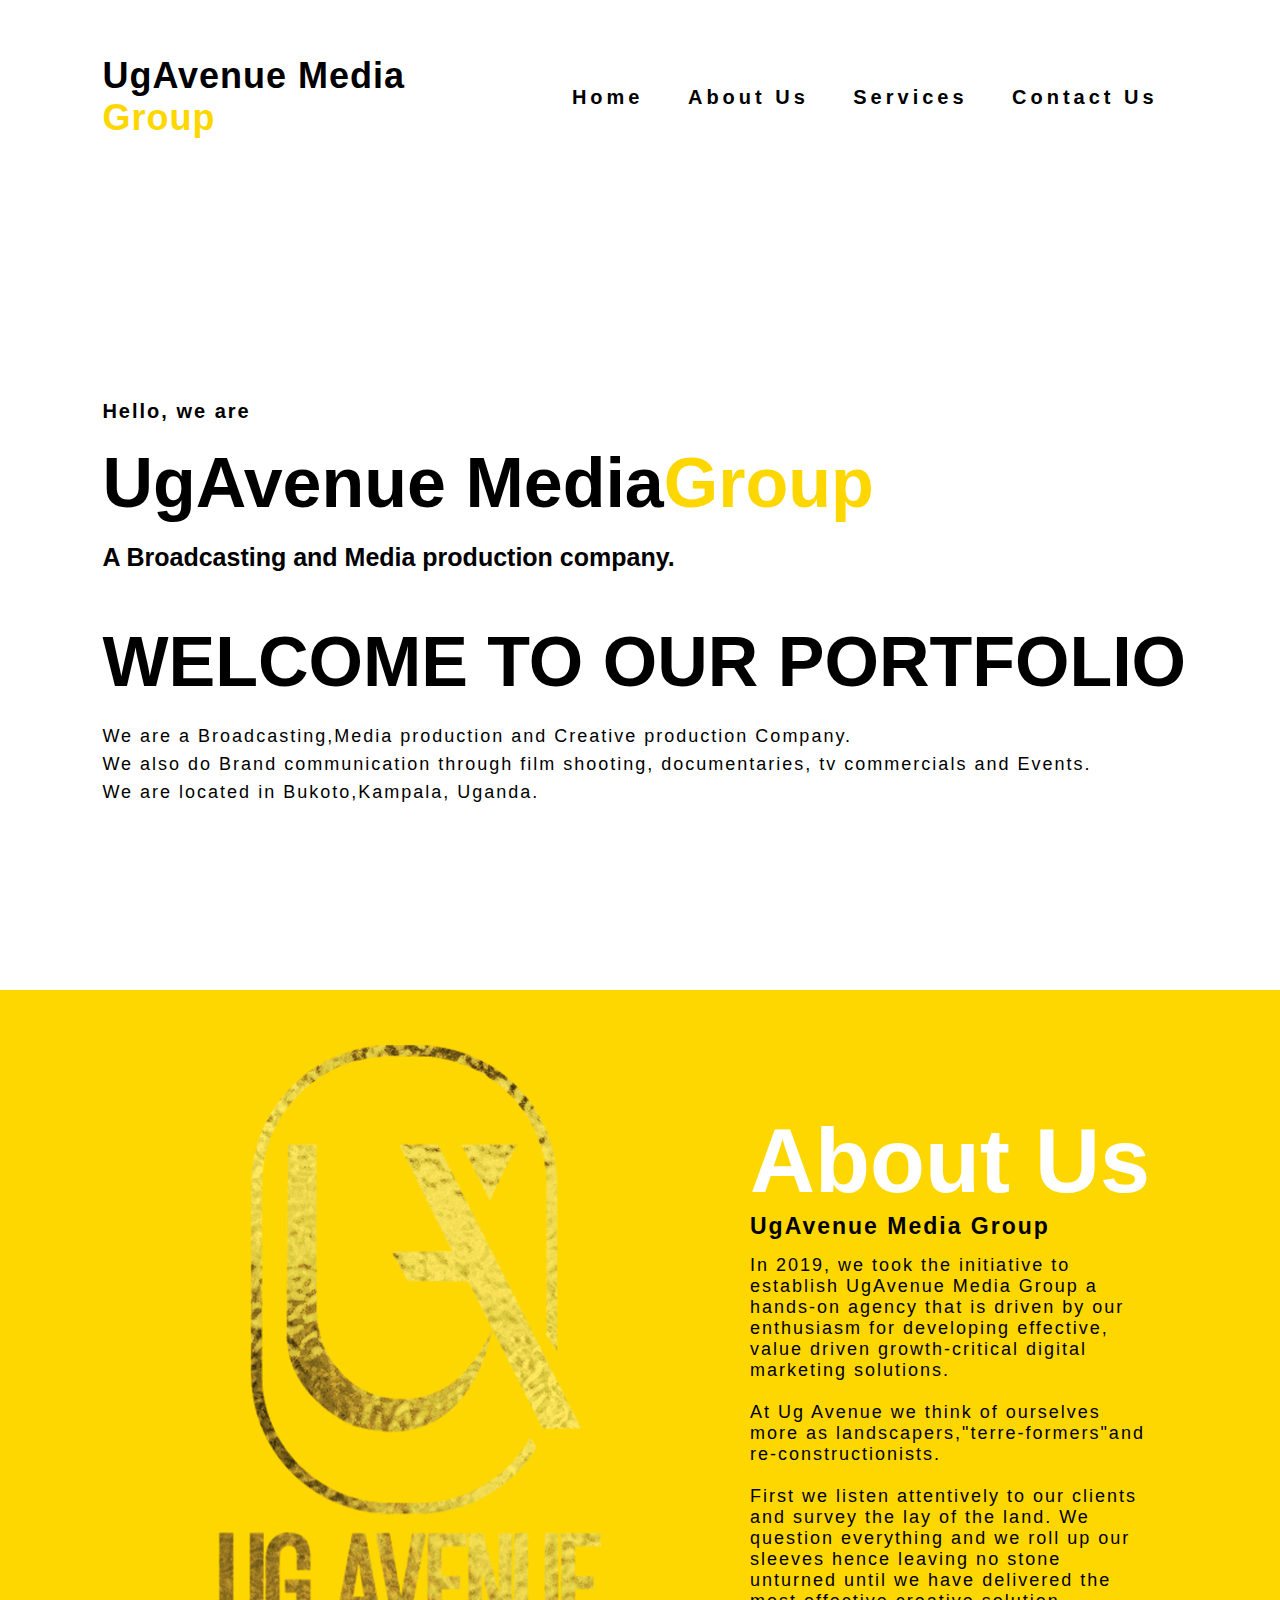
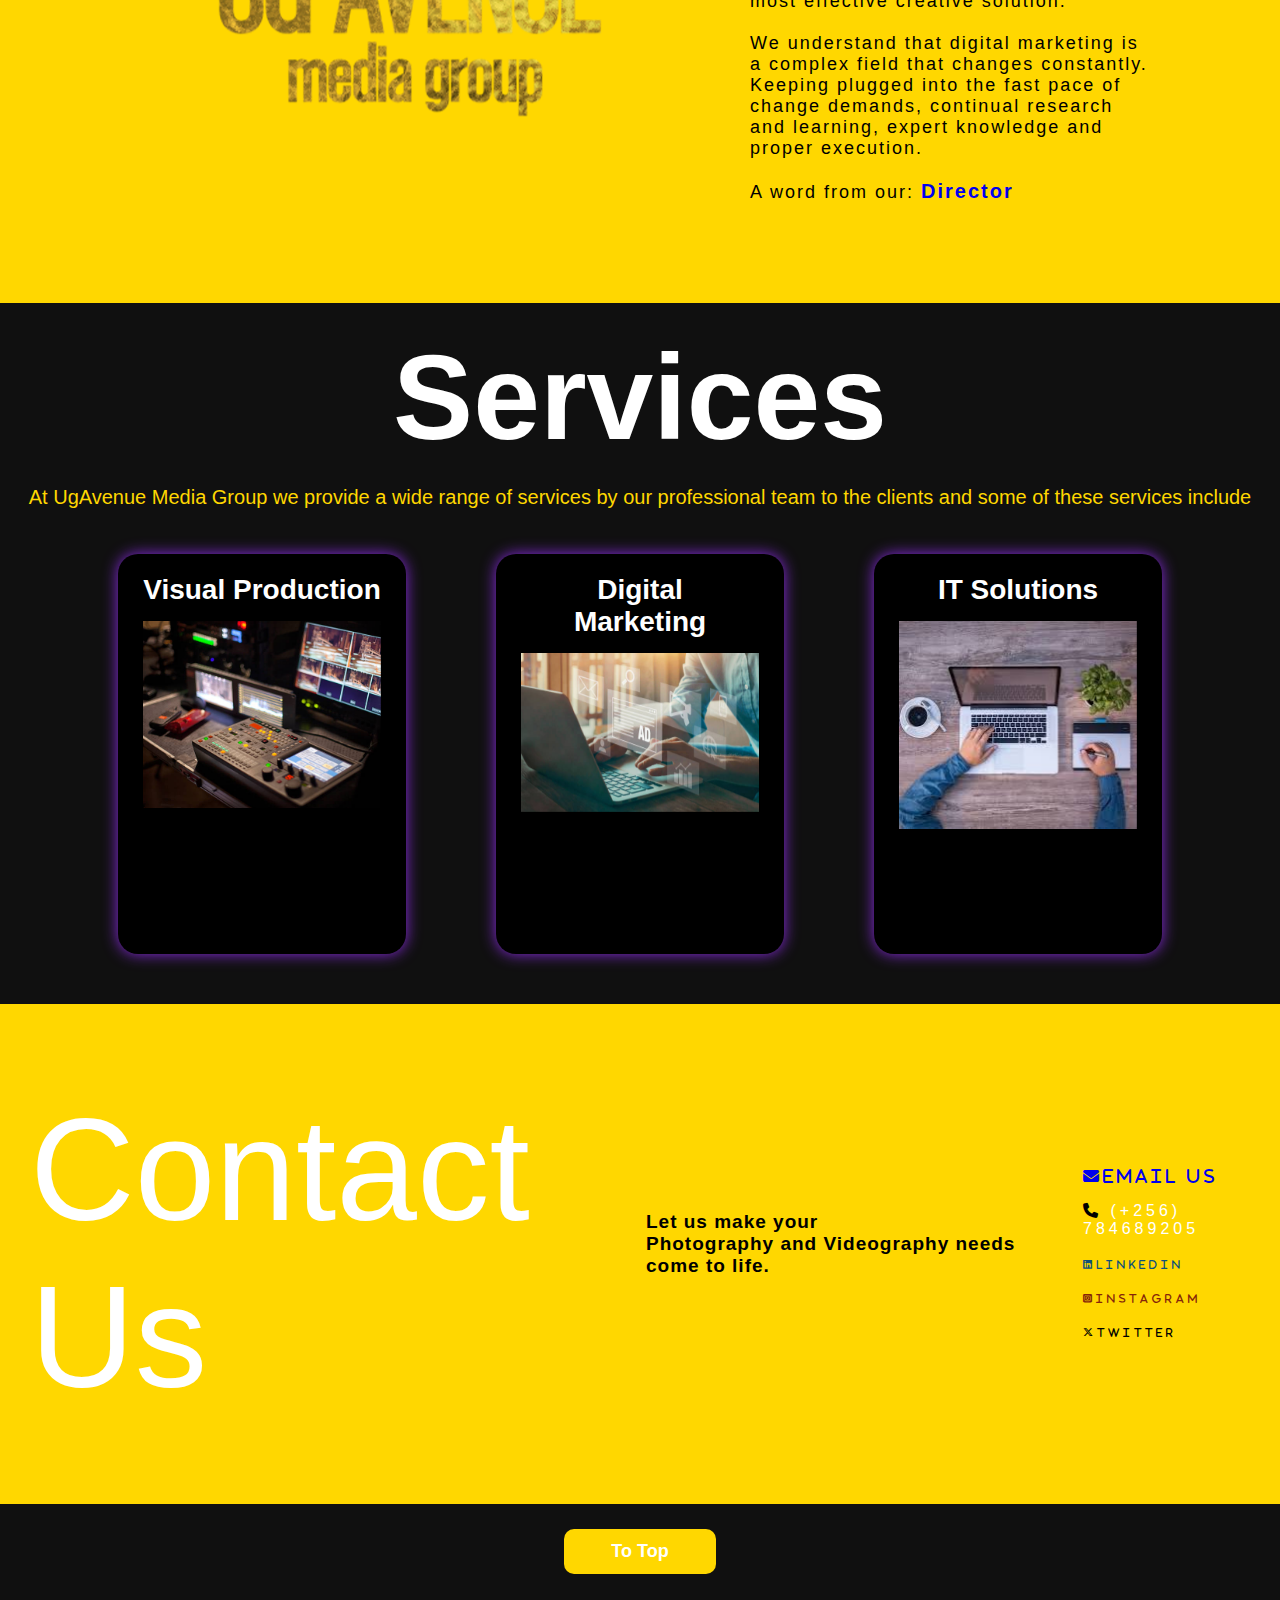
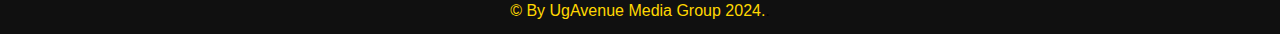
==== index.html @ b6311e84 "re-modify index file" ====
<!DOCTYPE html>
<html lang="en">
	<head>
		<meta charset="UTF-8" />
		<meta http-equiv="X-UA-Compatible" content="IE=edge" />
		<meta name="viewport" content="width=device-width, initial-scale=1.0" />
		<title>UgAvenue Media Group Portfolio</title>
		<link rel="icon" href="/ptfl.png" />
		<link rel="stylesheet" type="text/css" href="/styling/portfolio.css" />
		<link
			rel="stylesheet"
			href="https://cdnjs.cloudflare.com/ajax/libs/font-awesome/5.15.4/css/all.min.css"
		/>
		<link
			rel="stylesheet"
			href="https://cdnjs.cloudflare.com/ajax/libs/font-awesome/5.15.4/css/all.min.css"
		/>
		<link
			rel="stylesheet"
			href="https://cdnjs.cloudflare.com/ajax/libs/font-awesome/6.5.2/css/all.min.css"
		/>
	</head>
	<body>
		<!--here Section start-->
		<div class="wrapper">
			<div class="hero">
				<nav>
					<h2 class="logo">
						UgAvenue Media <br />
						<span>Group</span>
					</h2>
					<ul class="navbar-nav me-auto mt-2 mt-lg-0">
						<li><a href="#">Home</a></li>
						<li><a href="/html/about_us.html">About Us</a></li>
						<li><a href="/html/services.html">Services</a></li>
						<li><a href="/html/contact_us.html">Contact Us</a></li>
					</ul>
				</nav>

				<div class="content">
					<h4>Hello, we are</h4>
					<h1>UgAvenue Media<span>Group</span></h1>
					<h3>A Broadcasting and Media production company.</h3>
					<p class="wp">WELCOME TO OUR PORTFOLIO</p>
					<p class="me">
						We are a Broadcasting,Media production and Creative production Company.
						<br />

						We also do Brand communication through film shooting, documentaries, tv
						commercials and Events.
						<br />

						We are located in Bukoto,Kampala, Uganda.
					</p>
				</div>
			</div>

			<!---About section--->
			<section class="about">
				<div class="imgContainer">
					<img src="/public/logo.jpg" />
				</div>
				<div class="main">
					<div class="about-text">
						<h2 id="about us">About Us</h2>
						<h5>UgAvenue Media Group</h5>
						<p>
							In 2019, we took the initiative to establish UgAvenue Media Group a
							hands-on agency that is driven by our enthusiasm for developing
							effective, value driven growth-critical digital marketing solutions.
							<br />
							<br />
							At Ug Avenue we think of ourselves more as
							landscapers,"terre-formers"and re-constructionists. <br />
							<br />
							First we listen attentively to our clients and survey the lay of the
							land. We question everything and we roll up our sleeves hence leaving no
							stone unturned until we have delivered the most effective creative
							solution. <br />
							<br />
							We understand that digital marketing is a complex field that changes
							constantly. Keeping plugged into the fast pace of change demands,
							continual research and learning, expert knowledge and proper execution.
							<br />
							<br />
							A word from our:
							<a class="dir" href="/html/director.html">Director</a>
						</p>
					</div>
				</div>
			</section>

			<!---Service section--->
			<div class="service">
				<div class="title">
					<h2 id="services">Services</h2>
					<p class="g">
						At UgAvenue Media Group we provide a wide range of services by our
						professional team to the clients and some of these services include
					</p>
				</div>

				<div class="cards">
					<figure class="card">
						<div class="corner left-top"></div>
						<div class="corner right-top"></div>
						<div class="corner right-bottom"></div>
						<div class="corner left-bottom"></div>
						<h5>Visual Production</h5>
						<img src="/public/visual studio .jpg" alt="Lakeview" />
						<figcaption>
							<p>
								We offer a range of services related to creating visual content.
								These include video production, <br />
								photography, animation, graphic designing,visual effects. <br />
								We also provide concept development , scriptwriting, casting,
								location scouting, project management etc. <br />
								We handle everything from ideation to the final product hence
								meeting the client's visual communication needs.
							</p>
						</figcaption>
					</figure>

					<figure class="card">
						<div class="corner left-top"></div>
						<div class="corner right-top"></div>
						<div class="corner right-bottom"></div>
						<div class="corner left-bottom"></div>
						<h5>
							Digital <br />
							Marketing
						</h5>
						<img src="/public/digital market .jpg" alt="Lakeview" />
						<figcaption>
							<p>
								We offer a wide range of services to help businesses improve their
								online presence and reach their target audience effectively. <br />
								Some of the services we offer to our customers include Search Engine
								Optimization(SEO),Social Media Marketing,Pay-Per-Click services,
								<br />
								Content Marketing, Email Marketing, Digital Analytics and many more
								services.
							</p>
						</figcaption>
					</figure>

					<figure class="card">
						<div class="corner left-top"></div>
						<div class="corner right-top"></div>
						<div class="corner right-bottom"></div>
						<div class="corner left-bottom"></div>
						<h5>IT Solutions</h5>
						<img src="/public/wed dev.jpg" alt="Lakeview" />
						<figcaption class="p3">
							<p>
								We offer various services to address the technological needs of
								businesses. <br />
								These services include: <br />
								Software Development, IT Consulting, NetworkInfrastructure, Cloud
								Services, IT Support and Managed Services,Web Development and Design
								etc.
							</p>
						</figcaption>
					</figure>
				</div>
			</div>

			<!---Contact Me--->
			<div class="contact-me">
				<h7 id="contact us">Contact Us</h7>
				<p>
					Let us make your <br />
					Photography and Videography needs come to life.
				</p>
				<div class="contact-list">
					<ul>
						<li>
							<a href="Ugavenuemed273@gmail.com"
								><i class="fas fa-envelope">Email Us</i></a
							>
							<!-- Email -->
						</li>
						<li>
							<!-- Phone -->
							<i class="fas fa-phone"></i><span></span> (+256) 784689205
							<!-- Phone -->
						</li>
						<li>
							<a href="https://www.linkedin.com/company/ug-avenue-media-group/"
								><i class="fab fa-linkedin">LinkedIn</i></a
							>
							<!-- LinkedIn -->
						</li>
						<li>
							<a
								href="https://www.instagram.com/ugavenuemediagroup?utm_source=qr&igsh=c3E4dmhkbDN1emJu"
								><i class="fab fa-square-instagram">Instagram</i></a
							>
							<!-- Instagram -->
						</li>
						<li>
							<a href="https://x.com/ugavenuemedia?t=0ZQF8K1iYysjP3CqoVPIOQ&s=09"
								><i class="fa-brands fa-x-twitter">Twitter</i></a
							>
							<!-- X-twitter -->
						</li>
					</ul>
				</div>
			</div>

			<!---footer--->
			<footer>
				<button type="button">
					<a href="">To Top</a>
				</button>
				<br />
				<p class="end"><span>&copy; By UgAvenue Media Group 2024.</span>.</p>
			</footer>
		</div>
	</body>
</html>
---- styling/portfolio.css ----
:root {
	--offset: 1rem;
}

* {
	padding: 0;
	margin: 0;
	font-family: sans-serif;
	box-sizing: border-box;
}

.wrapper {
	width: 100%;
	height: 100vh;
}

.hero {
	height: 110vh;
	width: 100%;
	background-color: white;
}

nav {
	display: flex;
	align-items: center;
	justify-content: space-between;
	padding-top: 55px;
	padding-left: 8%;
	padding-right: 8%;
}

.logo {
	color: black;
	font-size: 36px;
	letter-spacing: 1px;
	cursor: pointer;
}

span {
	color: gold;
}

nav ul li {
	list-style-type: none;
	display: inline-block;
	padding: 10px 20px;
}

nav ul li a {
	color: black;
	text-decoration: none;
	font-size: 20px;
	font-weight: bold;
	text-transform: capitalize;
}

nav ul li a:hover {
	color: gold;
	transition: 0.2s;
	transform: translateY(-5px);
}

.dir {
	display: inline-block;
	text-decoration: none;
	font-size: 20px;
	font-weight: bold;
	text-transform: capitalize;
}

.dir:hover {
	transition: 0.2s;
	transition: transform 0.4s;
	transform: scale(1.2);
}

.content {
	position: absolute;
	top: 67%;
	left: 8%;
	transform: translateY(-50%);
}

h1 {
	color: black;
	margin: 20px 0px 20px;
	font-size: 70px;
}

h3 {
	color: black;
	font-size: 25px;
	margin-bottom: 50px;
}

h4 {
	color: black;
	letter-spacing: 2px;
	font-size: 20px;
}

.wp {
	color: black;
	margin: 20px 0px 20px;
	font-size: 70px;
	align-items: center;
	justify-content: center;
	font-weight: bold;
}

.me {
	color: black;
	letter-spacing: 2px;
	line-height: 28px;
	font-size: 18px;
}

.about {
	width: 100%;
	background-color: gold;
}

.main {
	width: 405px;
	margin: 0px 750px;
	display: flex;
	align-items: center;
	justify-content: space-around;
	padding: 100px 0px;
}

.imgContainer {
	width: 1pc;
	height: 1px;
	width: 44pc;
	padding-top: 20px;
	margin-left: 20px;
}

.about-text h2 {
	color: white;
	font-size: 90px;
	text-transform: capitalize;
	font-family: sans-serif;
}

.about-text h5 {
	color: black;
	letter-spacing: 2px;
	font-size: 23px;
	text-transform: capitalize;
}

.about-text p {
	color: black;
	letter-spacing: 2px;
	font-size: 18px;
}

.service {
	background: #101010;
	width: 100%;
	padding: 5px 0px;
}

.title h2 {
	color: white;
	font-size: 120px;
	width: 1130px;
	margin: 20px auto;
	text-align: center;
	font-family: sans-serif;
}

.g {
	color: gold;
	display: flex;
	justify-content: center;
	font-family: sans-serif;
	font-size: 20px;
}

.cards {
	display: flex;
	justify-content: center;
	align-items: center;
	min-height: 400px;
}

/* ************************************************************************* */

.card {
	position: relative;
	overflow: hidden;
	max-width: 18rem;
	max-height: 25rem;
	height: 25rem;
	width: 100%;
	padding: 20px 25px;
	margin: 45px;
	color: #fff;
	background: #000;
	text-align: center;
	border-radius: 20px;
	box-shadow: 0px 0px 5px #0000, 0px 0px 15px blueviolet;
	cursor: pointer;
}

.card:hover {
	transform: translateY(-10px);
	box-shadow: #222 1px 0 5px;
	transform: scale(1.1);
	transition: ease-in-out 0.8s;
}

h5 {
	color: white;
	font-size: 28px;
	margin-bottom: 15px;
}

.card img {
	max-width: 100%;
	object-fit: cover;
	backface-visibility: hidden;
	vertical-align: top;
	transition: all 0.3s ease;
}

.corner::before,
.corner::after {
	position: absolute;
	content: "";
	background: #fff;
	z-index: 1;
	opacity: 0;
	transition: all 0.4s ease;
}

.left-top::before,
.left-top::after {
	top: var(--offset);
	left: var(--offset);
}

.right-top::before,
.right-top::after {
	top: var(--offset);
	right: var(--offset);
}

.right-bottom::before,
.right-bottom::after {
	bottom: var(--offset);
	right: var(--offset);
}

.left-bottom::before,
.left-bottom::after {
	bottom: var(--offset);
	left: var(--offset);
}

.corner::before {
	width: 0;
	height: 1px;
}

.corner::after {
	height: 0;
	width: 1px;
}

.card figcaption {
	position: absolute;
	text-align: center;
	top: 8%;
	left: 50%;
	max-width: 20rem;
	width: 100%;
	transform: translate(-50%, 50%);
}

.card p {
	opacity: 0;
	font-size: 0.96rem;
	color: rgb(244, 194, 194);
	font-family: "Poppins", sans-serif;
	letter-spacing: 0.1rem;
	transition: all 0.4s ease;
}

.card:hover {
	zoom: 1;
	filter: alpha(opacity=20);
	opacity: 0.9;
}

.card:hover .corner::before {
	width: 40px;
	opacity: 1;
	transition-delay: 0.2s;
}

.card:hover .corner::after {
	height: 40px;
	opacity: 1;
	transition-delay: 0.2s;
}

.card:hover p {
	opacity: 2;
	transition-delay: 0.3s;
}

/* ******************************************************************************************* */

.contact-me {
	width: 100%;
	height: 500px;
	display: flex;
	align-items: center;
	justify-content: center;
	background: gold;
}

h7 {
	color: white;
	font-size: 145px;
	font-family: sans-serif;
	margin-left: 30px;
}

.contact-me p {
	color: black;
	font-size: 19px;
	font-family: sans-serif;
	letter-spacing: 1px;
	font-weight: bold;
	margin-bottom: 20px;
}

.fa-phone {
	font-size: 15px;
	color: black; /* Phone*/
}

.fa-envelope {
	font-size: px17;
}

.fa-square-instagram {
	font-size: 10px;
	color: #85250a; /* Instagram */
}

.fa-linkedin {
	font-size: 10px;
	color: #0d507a; /* LinkedIn */
}

.fa-x-twitter {
	font-size: 10px;
	color: #000; /* Twitter*/
}

ul {
	list-style: none;
}

.links {
	display: flex;
	justify-content: center;
	margin-top: 20px;
}

li {
	color: #fff;
	padding: 8px;
	letter-spacing: 4px;
}

footer {
	position: relative;
	width: 100%;
	height: 130px;
	background: #101010;
	display: flex;
	flex-direction: column;
	align-items: center;
	justify-content: center;
}

button {
	font-size: 18px;
	border-radius: 10px;
	padding: 10px 45px;
	background-color: gold;
	border: 2px solid transparent;
	font-weight: bold;
	transition: transform 0.4s;
	margin: 10px;
}

button:hover {
	transform: scale(1.2);
}

button a {
	text-decoration: none;
	color: white;
}
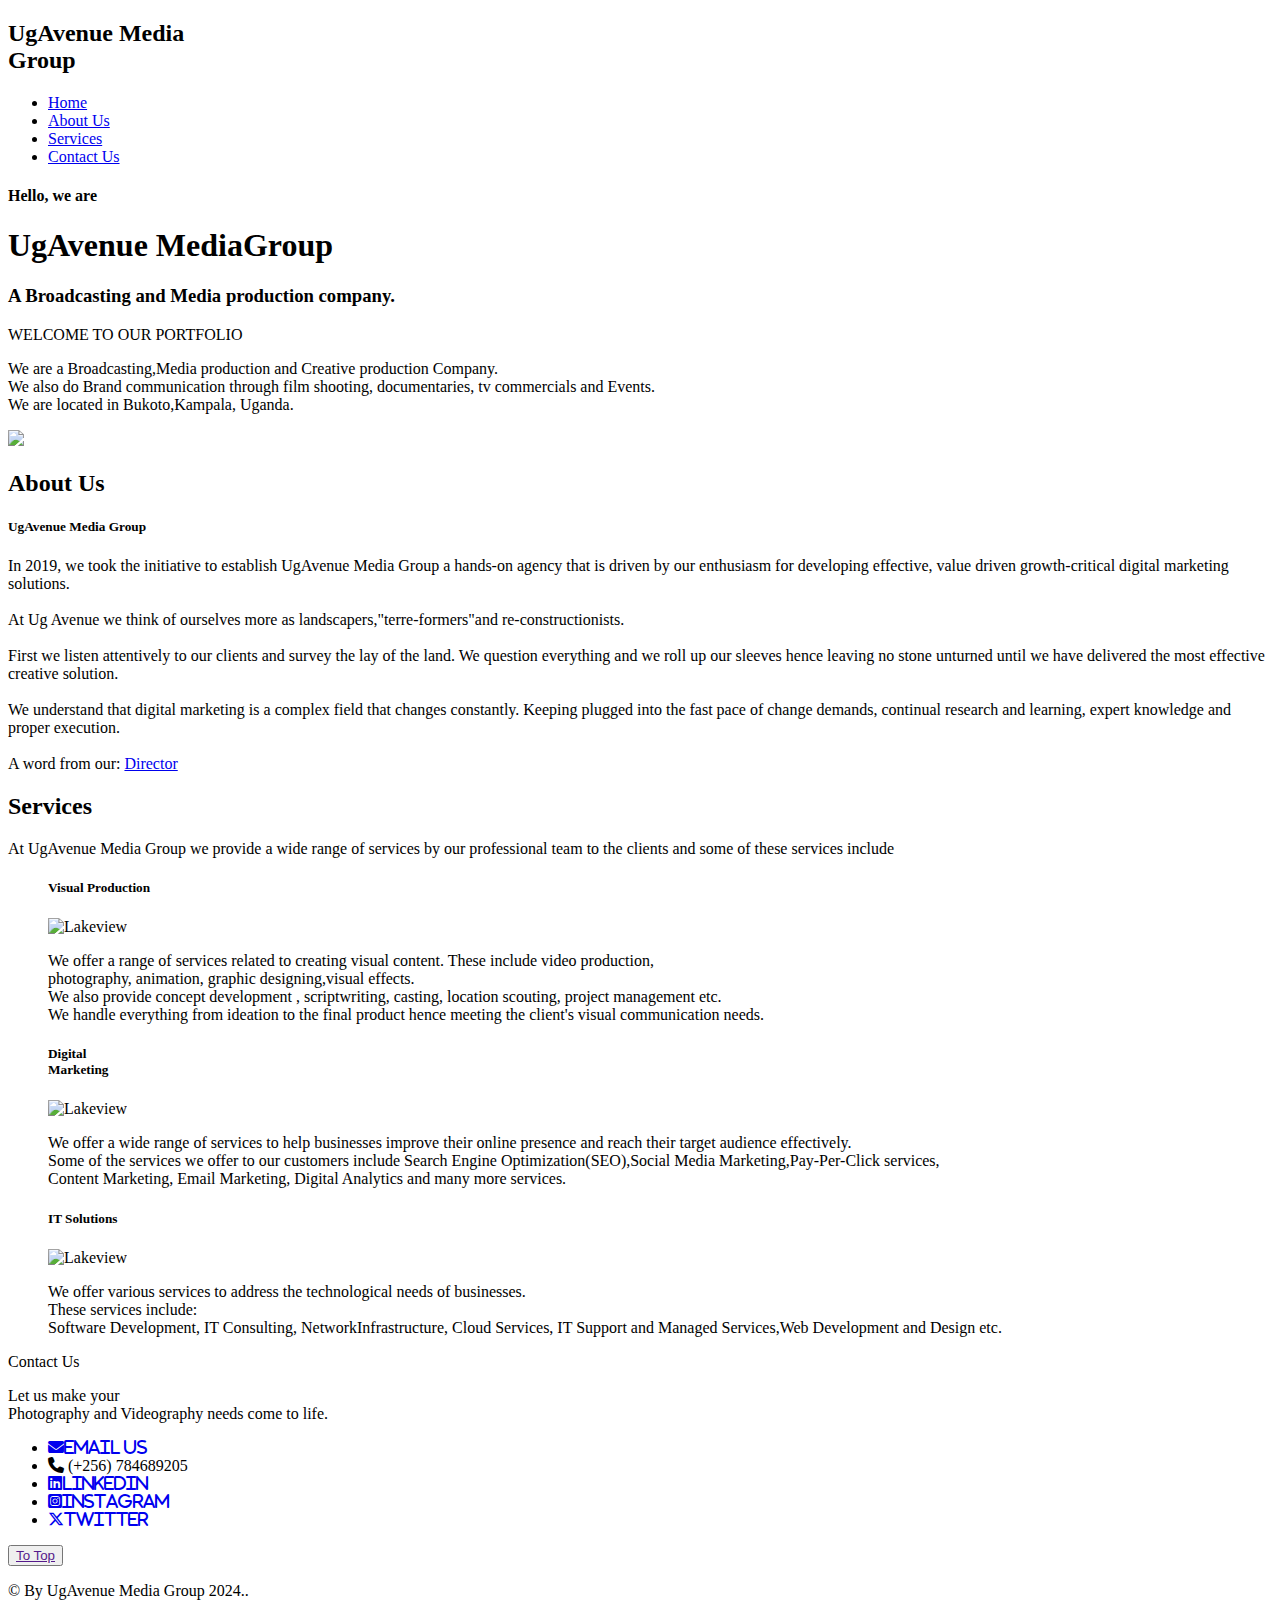
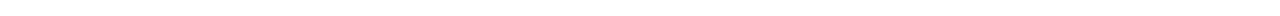
==== commit 471136ac: "add a base tag" ====
--- a/index.html
+++ b/index.html
@@ -4,9 +4,10 @@
 		<meta charset="UTF-8" />
 		<meta http-equiv="X-UA-Compatible" content="IE=edge" />
 		<meta name="viewport" content="width=device-width, initial-scale=1.0" />
+		<base href="https://username.github.io/repository/" />
 		<title>UgAvenue Media Group Portfolio</title>
 		<link rel="icon" href="/ptfl.png" />
-		<link rel="stylesheet" type="text/css" href="/styling/portfolio.css" />
+		<link rel="stylesheet" href="/portfolio.css" />
 		<link
 			rel="stylesheet"
 			href="https://cdnjs.cloudflare.com/ajax/libs/font-awesome/5.15.4/css/all.min.css"
@@ -31,9 +32,9 @@
 					</h2>
 					<ul class="navbar-nav me-auto mt-2 mt-lg-0">
 						<li><a href="#">Home</a></li>
-						<li><a href="/html/about_us.html">About Us</a></li>
-						<li><a href="/html/services.html">Services</a></li>
-						<li><a href="/html/contact_us.html">Contact Us</a></li>
+						<li><a href="/about_us.html">About Us</a></li>
+						<li><a href="/services.html">Services</a></li>
+						<li><a href="/contact_us.html">Contact Us</a></li>
 					</ul>
 				</nav>
 
@@ -58,7 +59,7 @@
 			<!---About section--->
 			<section class="about">
 				<div class="imgContainer">
-					<img src="/public/logo.jpg" />
+					<img src="/logo.jpg" />
 				</div>
 				<div class="main">
 					<div class="about-text">
@@ -84,7 +85,7 @@
 							<br />
 							<br />
 							A word from our:
-							<a class="dir" href="/html/director.html">Director</a>
+							<a class="dir" href="/director.html">Director</a>
 						</p>
 					</div>
 				</div>
@@ -107,7 +108,7 @@
 						<div class="corner right-bottom"></div>
 						<div class="corner left-bottom"></div>
 						<h5>Visual Production</h5>
-						<img src="/public/visual studio .jpg" alt="Lakeview" />
+						<img src="/visual studio .jpg" alt="Lakeview" />
 						<figcaption>
 							<p>
 								We offer a range of services related to creating visual content.
@@ -130,7 +131,7 @@
 							Digital <br />
 							Marketing
 						</h5>
-						<img src="/public/digital market .jpg" alt="Lakeview" />
+						<img src="/digital market .jpg" alt="Lakeview" />
 						<figcaption>
 							<p>
 								We offer a wide range of services to help businesses improve their
@@ -150,7 +151,7 @@
 						<div class="corner right-bottom"></div>
 						<div class="corner left-bottom"></div>
 						<h5>IT Solutions</h5>
-						<img src="/public/wed dev.jpg" alt="Lakeview" />
+						<img src="/wed dev.jpg" alt="Lakeview" />
 						<figcaption class="p3">
 							<p>
 								We offer various services to address the technological needs of
--- a/portfolio.css
+++ b/portfolio.css
@@ -0,0 +1,412 @@
+:root {
+	--offset: 1rem;
+}
+
+* {
+	padding: 0;
+	margin: 0;
+	font-family: sans-serif;
+	box-sizing: border-box;
+}
+
+.wrapper {
+	width: 100%;
+	height: 100vh;
+}
+
+.hero {
+	height: 110vh;
+	width: 100%;
+	background-color: white;
+}
+
+nav {
+	display: flex;
+	align-items: center;
+	justify-content: space-between;
+	padding-top: 55px;
+	padding-left: 8%;
+	padding-right: 8%;
+}
+
+.logo {
+	color: black;
+	font-size: 36px;
+	letter-spacing: 1px;
+	cursor: pointer;
+}
+
+span {
+	color: gold;
+}
+
+nav ul li {
+	list-style-type: none;
+	display: inline-block;
+	padding: 10px 20px;
+}
+
+nav ul li a {
+	color: black;
+	text-decoration: none;
+	font-size: 20px;
+	font-weight: bold;
+	text-transform: capitalize;
+}
+
+nav ul li a:hover {
+	color: gold;
+	transition: 0.2s;
+	transform: translateY(-5px);
+}
+
+.dir {
+	display: inline-block;
+	text-decoration: none;
+	font-size: 20px;
+	font-weight: bold;
+	text-transform: capitalize;
+}
+
+.dir:hover {
+	transition: 0.2s;
+	transition: transform 0.4s;
+	transform: scale(1.2);
+}
+
+.content {
+	position: absolute;
+	top: 67%;
+	left: 8%;
+	transform: translateY(-50%);
+}
+
+h1 {
+	color: black;
+	margin: 20px 0px 20px;
+	font-size: 70px;
+}
+
+h3 {
+	color: black;
+	font-size: 25px;
+	margin-bottom: 50px;
+}
+
+h4 {
+	color: black;
+	letter-spacing: 2px;
+	font-size: 20px;
+}
+
+.wp {
+	color: black;
+	margin: 20px 0px 20px;
+	font-size: 70px;
+	align-items: center;
+	justify-content: center;
+	font-weight: bold;
+}
+
+.me {
+	color: black;
+	letter-spacing: 2px;
+	line-height: 28px;
+	font-size: 18px;
+}
+
+.about {
+	width: 100%;
+	background-color: gold;
+}
+
+.main {
+	width: 405px;
+	margin: 0px 750px;
+	display: flex;
+	align-items: center;
+	justify-content: space-around;
+	padding: 100px 0px;
+}
+
+.imgContainer {
+	width: 1pc;
+	height: 1px;
+	width: 44pc;
+	padding-top: 20px;
+	margin-left: 20px;
+}
+
+.about-text h2 {
+	color: white;
+	font-size: 90px;
+	text-transform: capitalize;
+	font-family: sans-serif;
+}
+
+.about-text h5 {
+	color: black;
+	letter-spacing: 2px;
+	font-size: 23px;
+	text-transform: capitalize;
+}
+
+.about-text p {
+	color: black;
+	letter-spacing: 2px;
+	font-size: 18px;
+}
+
+.service {
+	background: #101010;
+	width: 100%;
+	padding: 5px 0px;
+}
+
+.title h2 {
+	color: white;
+	font-size: 120px;
+	width: 1130px;
+	margin: 20px auto;
+	text-align: center;
+	font-family: sans-serif;
+}
+
+.g {
+	color: gold;
+	display: flex;
+	justify-content: center;
+	font-family: sans-serif;
+	font-size: 20px;
+}
+
+.cards {
+	display: flex;
+	justify-content: center;
+	align-items: center;
+	min-height: 400px;
+}
+
+/* ************************************************************************* */
+
+.card {
+	position: relative;
+	overflow: hidden;
+	max-width: 18rem;
+	max-height: 25rem;
+	height: 25rem;
+	width: 100%;
+	padding: 20px 25px;
+	margin: 45px;
+	color: #fff;
+	background: #000;
+	text-align: center;
+	border-radius: 20px;
+	box-shadow: 0px 0px 5px #0000, 0px 0px 15px blueviolet;
+	cursor: pointer;
+}
+
+.card:hover {
+	transform: translateY(-10px);
+	box-shadow: #222 1px 0 5px;
+	transform: scale(1.1);
+	transition: ease-in-out 0.8s;
+}
+
+h5 {
+	color: white;
+	font-size: 28px;
+	margin-bottom: 15px;
+}
+
+.card img {
+	max-width: 100%;
+	object-fit: cover;
+	backface-visibility: hidden;
+	vertical-align: top;
+	transition: all 0.3s ease;
+}
+
+.corner::before,
+.corner::after {
+	position: absolute;
+	content: "";
+	background: #fff;
+	z-index: 1;
+	opacity: 0;
+	transition: all 0.4s ease;
+}
+
+.left-top::before,
+.left-top::after {
+	top: var(--offset);
+	left: var(--offset);
+}
+
+.right-top::before,
+.right-top::after {
+	top: var(--offset);
+	right: var(--offset);
+}
+
+.right-bottom::before,
+.right-bottom::after {
+	bottom: var(--offset);
+	right: var(--offset);
+}
+
+.left-bottom::before,
+.left-bottom::after {
+	bottom: var(--offset);
+	left: var(--offset);
+}
+
+.corner::before {
+	width: 0;
+	height: 1px;
+}
+
+.corner::after {
+	height: 0;
+	width: 1px;
+}
+
+.card figcaption {
+	position: absolute;
+	text-align: center;
+	top: 8%;
+	left: 50%;
+	max-width: 20rem;
+	width: 100%;
+	transform: translate(-50%, 50%);
+}
+
+.card p {
+	opacity: 0;
+	font-size: 0.96rem;
+	color: rgb(244, 194, 194);
+	font-family: "Poppins", sans-serif;
+	letter-spacing: 0.1rem;
+	transition: all 0.4s ease;
+}
+
+.card:hover {
+	zoom: 1;
+	filter: alpha(opacity=20);
+	opacity: 0.9;
+}
+
+.card:hover .corner::before {
+	width: 40px;
+	opacity: 1;
+	transition-delay: 0.2s;
+}
+
+.card:hover .corner::after {
+	height: 40px;
+	opacity: 1;
+	transition-delay: 0.2s;
+}
+
+.card:hover p {
+	opacity: 2;
+	transition-delay: 0.3s;
+}
+
+/* ******************************************************************************************* */
+
+.contact-me {
+	width: 100%;
+	height: 500px;
+	display: flex;
+	align-items: center;
+	justify-content: center;
+	background: gold;
+}
+
+h7 {
+	color: white;
+	font-size: 145px;
+	font-family: sans-serif;
+	margin-left: 30px;
+}
+
+.contact-me p {
+	color: black;
+	font-size: 19px;
+	font-family: sans-serif;
+	letter-spacing: 1px;
+	font-weight: bold;
+	margin-bottom: 20px;
+}
+
+.fa-phone {
+	font-size: 15px;
+	color: black; /* Phone*/
+}
+
+.fa-envelope {
+	font-size: px17;
+}
+
+.fa-square-instagram {
+	font-size: 10px;
+	color: #85250a; /* Instagram */
+}
+
+.fa-linkedin {
+	font-size: 10px;
+	color: #0d507a; /* LinkedIn */
+}
+
+.fa-x-twitter {
+	font-size: 10px;
+	color: #000; /* Twitter*/
+}
+
+ul {
+	list-style: none;
+}
+
+.links {
+	display: flex;
+	justify-content: center;
+	margin-top: 20px;
+}
+
+li {
+	color: #fff;
+	padding: 8px;
+	letter-spacing: 4px;
+}
+
+footer {
+	position: relative;
+	width: 100%;
+	height: 130px;
+	background: #101010;
+	display: flex;
+	flex-direction: column;
+	align-items: center;
+	justify-content: center;
+}
+
+button {
+	font-size: 18px;
+	border-radius: 10px;
+	padding: 10px 45px;
+	background-color: gold;
+	border: 2px solid transparent;
+	font-weight: bold;
+	transition: transform 0.4s;
+	margin: 10px;
+}
+
+button:hover {
+	transform: scale(1.2);
+}
+
+button a {
+	text-decoration: none;
+	color: white;
+}
